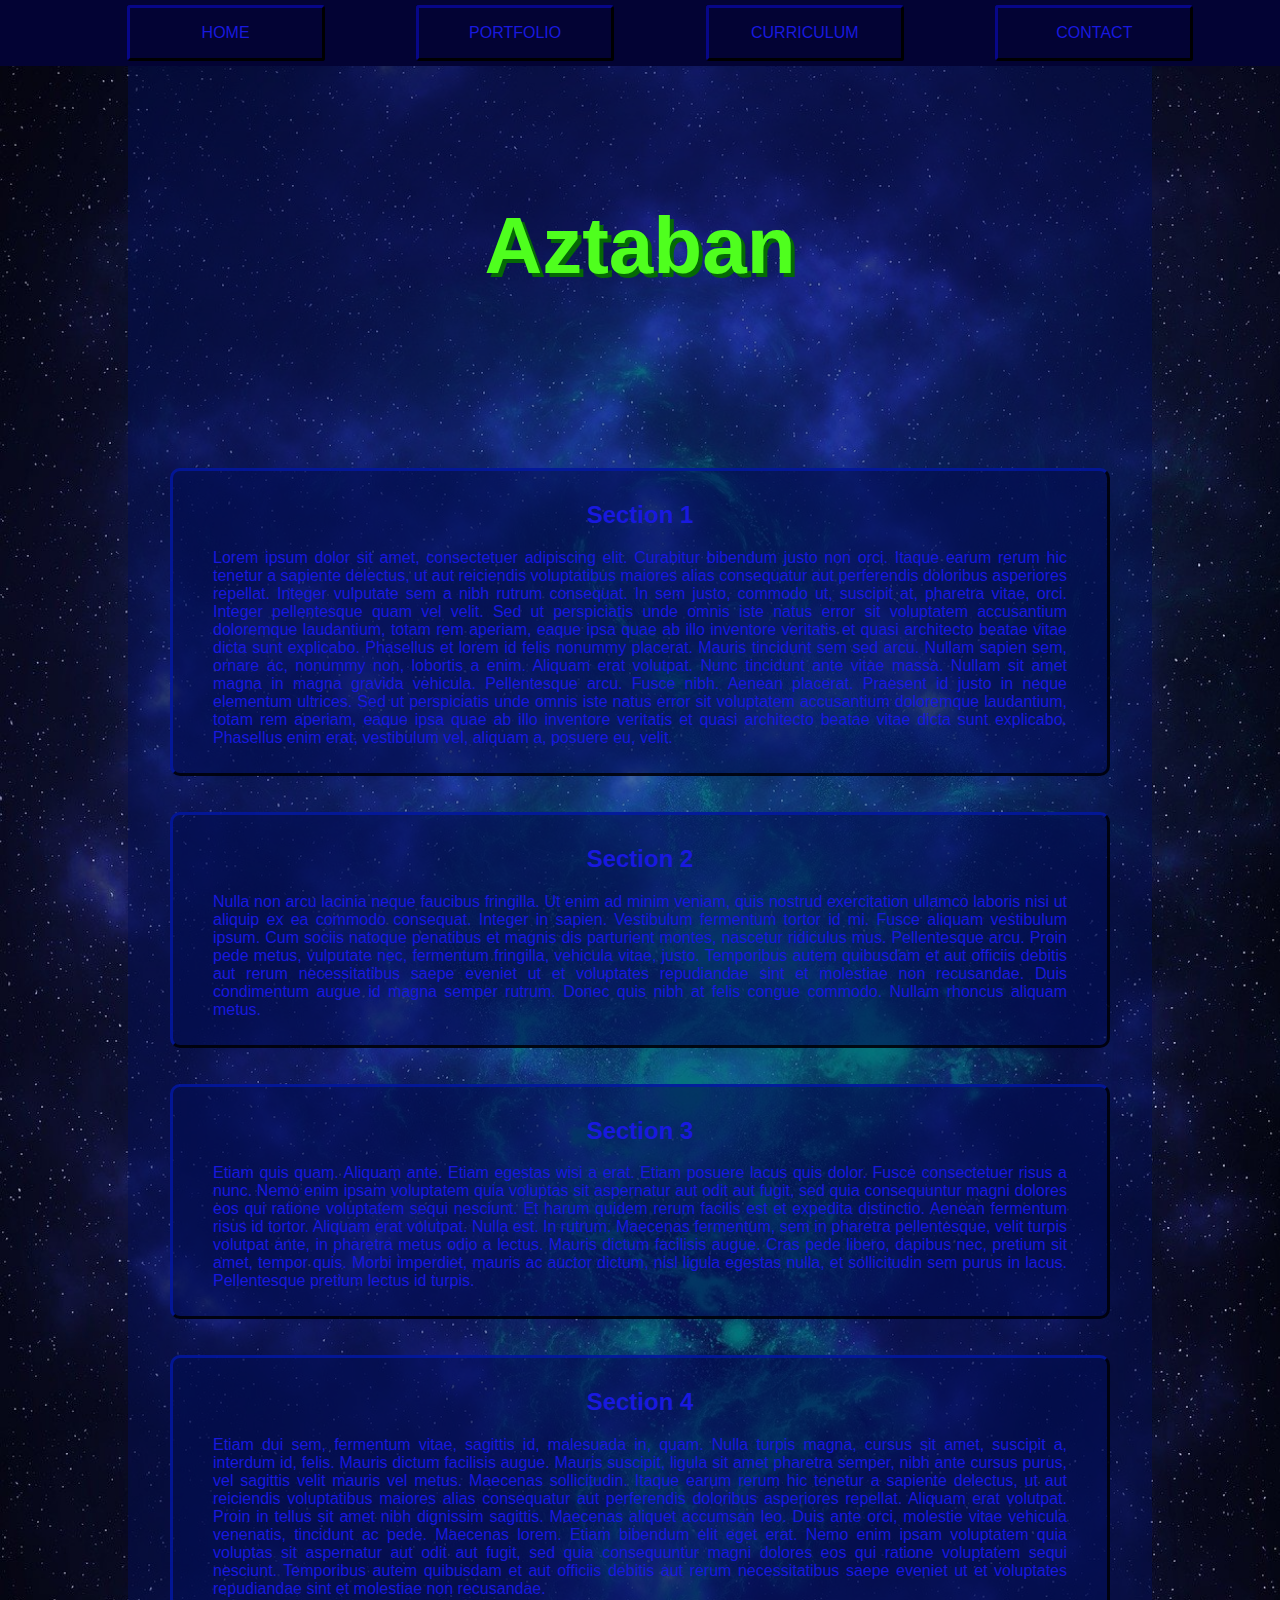
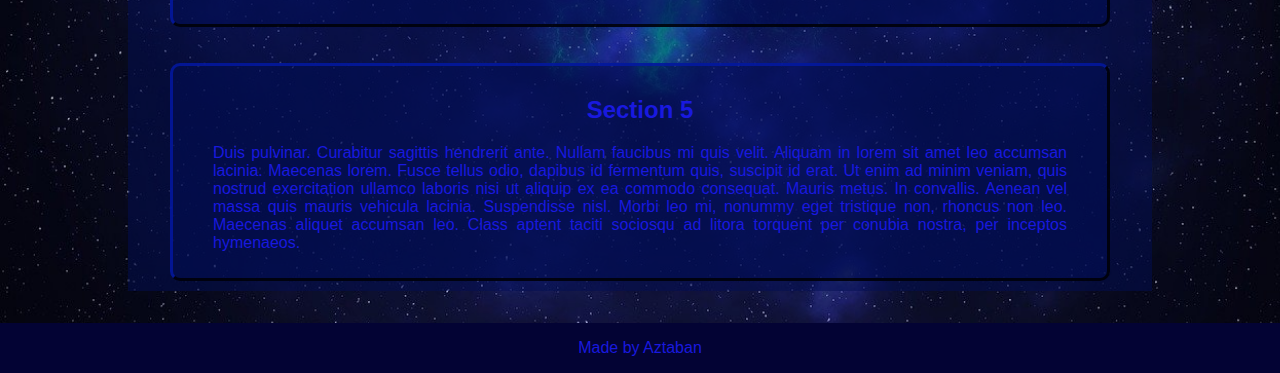
==== index.html @ 69197e9d "Add files via upload" ====
<!DOCTYPE html>
<html lang="en">
<head>
    <meta charset="UTF-8">
    <meta http-equiv="X-UA-Compatible" content="IE=edge">
    <meta name="viewport" content="width=device-width, initial-scale=1.0">
    <title>Personal Webpage</title>
    <link rel="stylesheet" type="text/css" href="style.css">
</head>
<body>
    <nav>
        <ul class="main-nav foot-nav">
            <li><a href="index.html">HOME</a></li>
            <li><a href="index.html">PORTFOLIO</a></li>
            <li><a href="index.html">CURRICULUM</a></li>
            <li><a href="index.html">CONTACT</a></li>
        </ul>
    </nav>
    <div class="content-wrap">
        <div class="top-container">
            <h1>Aztaban</h1>
        </div>
    
        <div class="mid-container">
            <div class="mid-item">
                <h2>Section 1</h2>
                <p>Lorem ipsum dolor sit amet, consectetuer adipiscing elit. Curabitur bibendum justo non orci. Itaque earum rerum hic tenetur a sapiente delectus, ut aut reiciendis voluptatibus maiores alias consequatur aut perferendis doloribus asperiores repellat. Integer vulputate sem a nibh rutrum consequat. In sem justo, commodo ut, suscipit at, pharetra vitae, orci. Integer pellentesque quam vel velit. Sed ut perspiciatis unde omnis iste natus error sit voluptatem accusantium doloremque laudantium, totam rem aperiam, eaque ipsa quae ab illo inventore veritatis et quasi architecto beatae vitae dicta sunt explicabo. Phasellus et lorem id felis nonummy placerat. Mauris tincidunt sem sed arcu. Nullam sapien sem, ornare ac, nonummy non, lobortis a enim. Aliquam erat volutpat. Nunc tincidunt ante vitae massa. Nullam sit amet magna in magna gravida vehicula. Pellentesque arcu. Fusce nibh. Aenean placerat. Praesent id justo in neque elementum ultrices. Sed ut perspiciatis unde omnis iste natus error sit voluptatem accusantium doloremque laudantium, totam rem aperiam, eaque ipsa quae ab illo inventore veritatis et quasi architecto beatae vitae dicta sunt explicabo. Phasellus enim erat, vestibulum vel, aliquam a, posuere eu, velit.</p>
            </div>
            <div class="mid-item">
                <h2>Section 2</h2>
                <p>Nulla non arcu lacinia neque faucibus fringilla. Ut enim ad minim veniam, quis nostrud exercitation ullamco laboris nisi ut aliquip ex ea commodo consequat. Integer in sapien. Vestibulum fermentum tortor id mi. Fusce aliquam vestibulum ipsum. Cum sociis natoque penatibus et magnis dis parturient montes, nascetur ridiculus mus. Pellentesque arcu. Proin pede metus, vulputate nec, fermentum fringilla, vehicula vitae, justo. Temporibus autem quibusdam et aut officiis debitis aut rerum necessitatibus saepe eveniet ut et voluptates repudiandae sint et molestiae non recusandae. Duis condimentum augue id magna semper rutrum. Donec quis nibh at felis congue commodo. Nullam rhoncus aliquam metus.</p>
            </div>
            <div class="mid-item">
                <h2>Section 3</h2>
                <p>Etiam quis quam. Aliquam ante. Etiam egestas wisi a erat. Etiam posuere lacus quis dolor. Fusce consectetuer risus a nunc. Nemo enim ipsam voluptatem quia voluptas sit aspernatur aut odit aut fugit, sed quia consequuntur magni dolores eos qui ratione voluptatem sequi nesciunt. Et harum quidem rerum facilis est et expedita distinctio. Aenean fermentum risus id tortor. Aliquam erat volutpat. Nulla est. In rutrum. Maecenas fermentum, sem in pharetra pellentesque, velit turpis volutpat ante, in pharetra metus odio a lectus. Mauris dictum facilisis augue. Cras pede libero, dapibus nec, pretium sit amet, tempor quis. Morbi imperdiet, mauris ac auctor dictum, nisl ligula egestas nulla, et sollicitudin sem purus in lacus. Pellentesque pretium lectus id turpis.</p>
            </div>
            <div class="mid-item">
                <h2>Section 4</h2>
                <p>Etiam dui sem, fermentum vitae, sagittis id, malesuada in, quam. Nulla turpis magna, cursus sit amet, suscipit a, interdum id, felis. Mauris dictum facilisis augue. Mauris suscipit, ligula sit amet pharetra semper, nibh ante cursus purus, vel sagittis velit mauris vel metus. Maecenas sollicitudin. Itaque earum rerum hic tenetur a sapiente delectus, ut aut reiciendis voluptatibus maiores alias consequatur aut perferendis doloribus asperiores repellat. Aliquam erat volutpat. Proin in tellus sit amet nibh dignissim sagittis. Maecenas aliquet accumsan leo. Duis ante orci, molestie vitae vehicula venenatis, tincidunt ac pede. Maecenas lorem. Etiam bibendum elit eget erat. Nemo enim ipsam voluptatem quia voluptas sit aspernatur aut odit aut fugit, sed quia consequuntur magni dolores eos qui ratione voluptatem sequi nesciunt. Temporibus autem quibusdam et aut officiis debitis aut rerum necessitatibus saepe eveniet ut et voluptates repudiandae sint et molestiae non recusandae.</p>
            </div>
            <div class="mid-item">
                <h2>Section 5</h2>
                <p>Duis pulvinar. Curabitur sagittis hendrerit ante. Nullam faucibus mi quis velit. Aliquam in lorem sit amet leo accumsan lacinia. Maecenas lorem. Fusce tellus odio, dapibus id fermentum quis, suscipit id erat. Ut enim ad minim veniam, quis nostrud exercitation ullamco laboris nisi ut aliquip ex ea commodo consequat. Mauris metus. In convallis. Aenean vel massa quis mauris vehicula lacinia. Suspendisse nisl. Morbi leo mi, nonummy eget tristique non, rhoncus non leo. Maecenas aliquet accumsan leo. Class aptent taciti sociosqu ad litora torquent per conubia nostra, per inceptos hymenaeos.</p>
            </div>
        </div>
    </div>

    <footer class="foot-nav">
        <p>Made by Aztaban</p>
    </footer>
</body>
</html>
---- style.css ----
body {
    background-image: url("img/space.jpg");
    background-size: cover;
    margin: 0;
    font-family:'Franklin Gothic Medium', 'Arial Narrow', Arial, sans-serif;
}

.foot-nav {
    background-color: rgb(3, 3, 52);
    font-size: 1em;
    color:rgb(25, 25, 223);
}
/**************************
 ******* NAVIGATION *******
 **************************/
nav {
    position: sticky;
    top: 0;
    width: 100%;
}

.main-nav {
    display: flex;
    list-style: none;
    justify-content: space-evenly;
    margin: 0px;
}

@media only screen and (max-width: 600px) {
    .main-nav {
        font-size: 0.5em;
        padding: 0;
    }
}

li {
    padding: 1em;
    margin: 5px;
    border: outset;
    border-radius: 3px;
    border-color: rgb(3, 3, 52);
    width: 10em;
    text-align: center;
    justify-content: safe;
}

li:hover {
    background-color: rgb(79, 255, 30, 0.2);
    border: outset;
    border-radius: 3px;
    border-color: rgb(79, 255, 30);
    box-shadow: 5px 5px rgb(79, 255, 30);
}

li:hover a {
    color:rgb(79, 255, 30);
    text-shadow: 2px 2px rgb(5, 105, 5);
}

a {
    display:block;
    color: #1919DF;
    text-decoration: none;
    width: 100%;
    height: 100%;
}

/**************************
 **** CONTENT SECTION *****
 **************************/

.content-wrap {
    max-width: 1024px;
    background-color: rgb(2, 13, 83, 0.5);
    margin-left: auto;
    margin-right: auto;
}

.top-container {
    height: 40vh;
    display: flex;
    justify-content: center;
    align-items: center;
}

h1{
    font-size: 5rem;
    color:rgb(79, 255, 30);
    text-shadow: 4px 4px rgb(5, 105, 5);
}

.mid-container {
    display: grid;
    margin: 2em;
    gap: 1em;
    justify-content: center;
    align-items: flex-start;
    color:rgb(25, 25, 223);
    text-align: center;
}

.mid-item {
    background-color: rgb(2, 13, 83, 0.6);
    border: outset;
    border-radius: 10px;
    margin: 10px;
    border-color:rgb(2, 13, 83, 0.8);
    padding: 10px 40px;
}

.mid-item:hover {
    background-color: rgb(79, 255, 30, 0.2);
    border: outset;
    border-radius: 10px;
    border-color: rgb(79, 255, 30);
    box-shadow: 5px 5px rgb(79, 255, 30);
    color:rgb(79, 255, 30);
    text-shadow: 2px 2px rgb(5, 105, 5);
}


p {
    text-align: justify;
}

/**************************
 ********* FOOTER *********
 **************************/

footer {
    display: flex;
    justify-content: center;
}
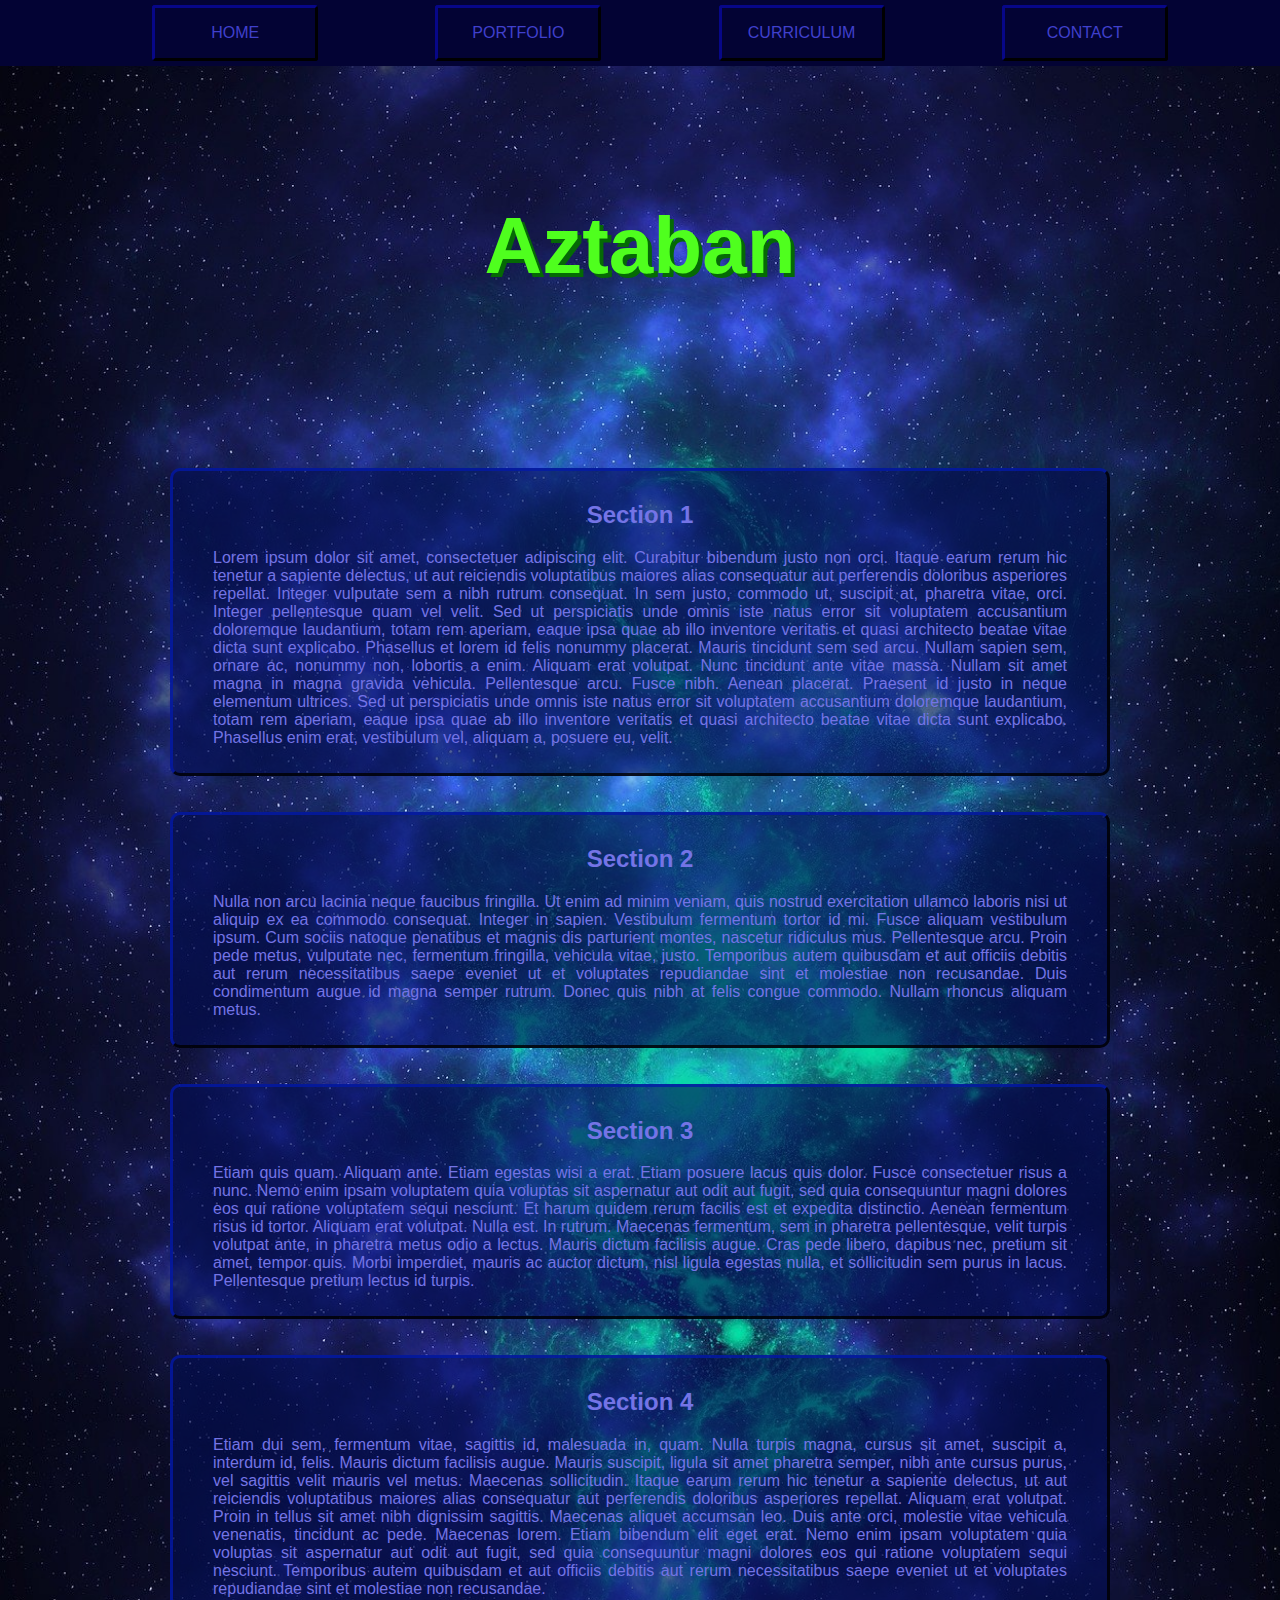
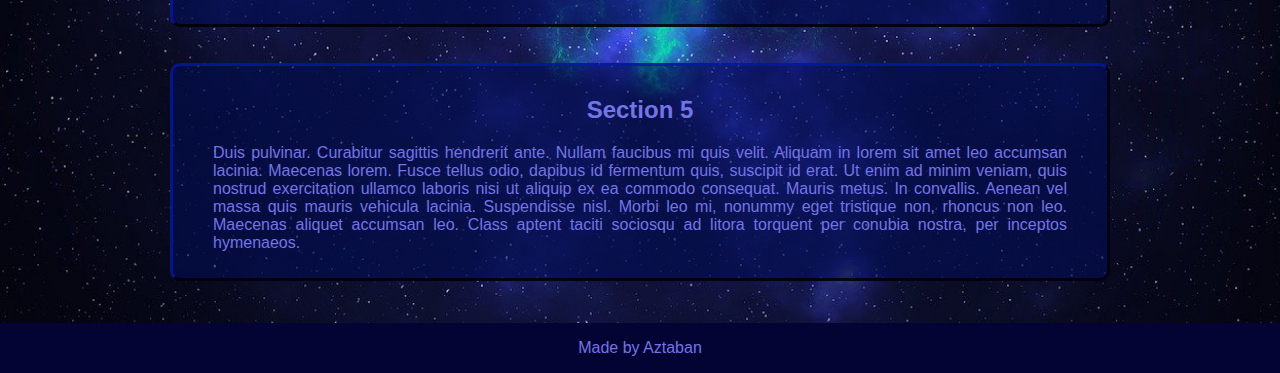
==== commit 2438dff7: "functional navbar" ====
--- a/index.html
+++ b/index.html
@@ -11,9 +11,9 @@
     <nav>
         <ul class="main-nav foot-nav">
             <li><a href="index.html">HOME</a></li>
-            <li><a href="index.html">PORTFOLIO</a></li>
-            <li><a href="index.html">CURRICULUM</a></li>
-            <li><a href="index.html">CONTACT</a></li>
+            <li><a href="pages/portfolio.html">PORTFOLIO</a></li>
+            <li><a href="pages/curic.html">CURRICULUM</a></li>
+            <li><a href="pages/contact.html">CONTACT</a></li>
         </ul>
     </nav>
     <div class="content-wrap">
--- a/style.css
+++ b/style.css
@@ -3,12 +3,12 @@
     background-size: cover;
     margin: 0;
     font-family:'Franklin Gothic Medium', 'Arial Narrow', Arial, sans-serif;
+    color:rgb(116, 116, 230);
 }
 
 .foot-nav {
     background-color: rgb(3, 3, 52);
     font-size: 1em;
-    color:rgb(25, 25, 223);
 }
 /**************************
  ******* NAVIGATION *******
@@ -34,7 +34,6 @@
 }
 
 li {
-    padding: 1em;
     margin: 5px;
     border: outset;
     border-radius: 3px;
@@ -45,7 +44,7 @@
 }
 
 li:hover {
-    background-color: rgb(79, 255, 30, 0.2);
+    background-color: rgb(2, 13, 83, 0.6);;
     border: outset;
     border-radius: 3px;
     border-color: rgb(79, 255, 30);
@@ -58,8 +57,9 @@
 }
 
 a {
+    padding: 1em 0;
     display:block;
-    color: #1919DF;
+    color:rgb(64, 64, 204);
     text-decoration: none;
     width: 100%;
     height: 100%;
@@ -71,7 +71,6 @@
 
 .content-wrap {
     max-width: 1024px;
-    background-color: rgb(2, 13, 83, 0.5);
     margin-left: auto;
     margin-right: auto;
 }
@@ -95,7 +94,6 @@
     gap: 1em;
     justify-content: center;
     align-items: flex-start;
-    color:rgb(25, 25, 223);
     text-align: center;
 }
 
@@ -109,7 +107,7 @@
 }
 
 .mid-item:hover {
-    background-color: rgb(79, 255, 30, 0.2);
+    background-color: rgba(13, 16, 190, 0.5);
     border: outset;
     border-radius: 10px;
     border-color: rgb(79, 255, 30);
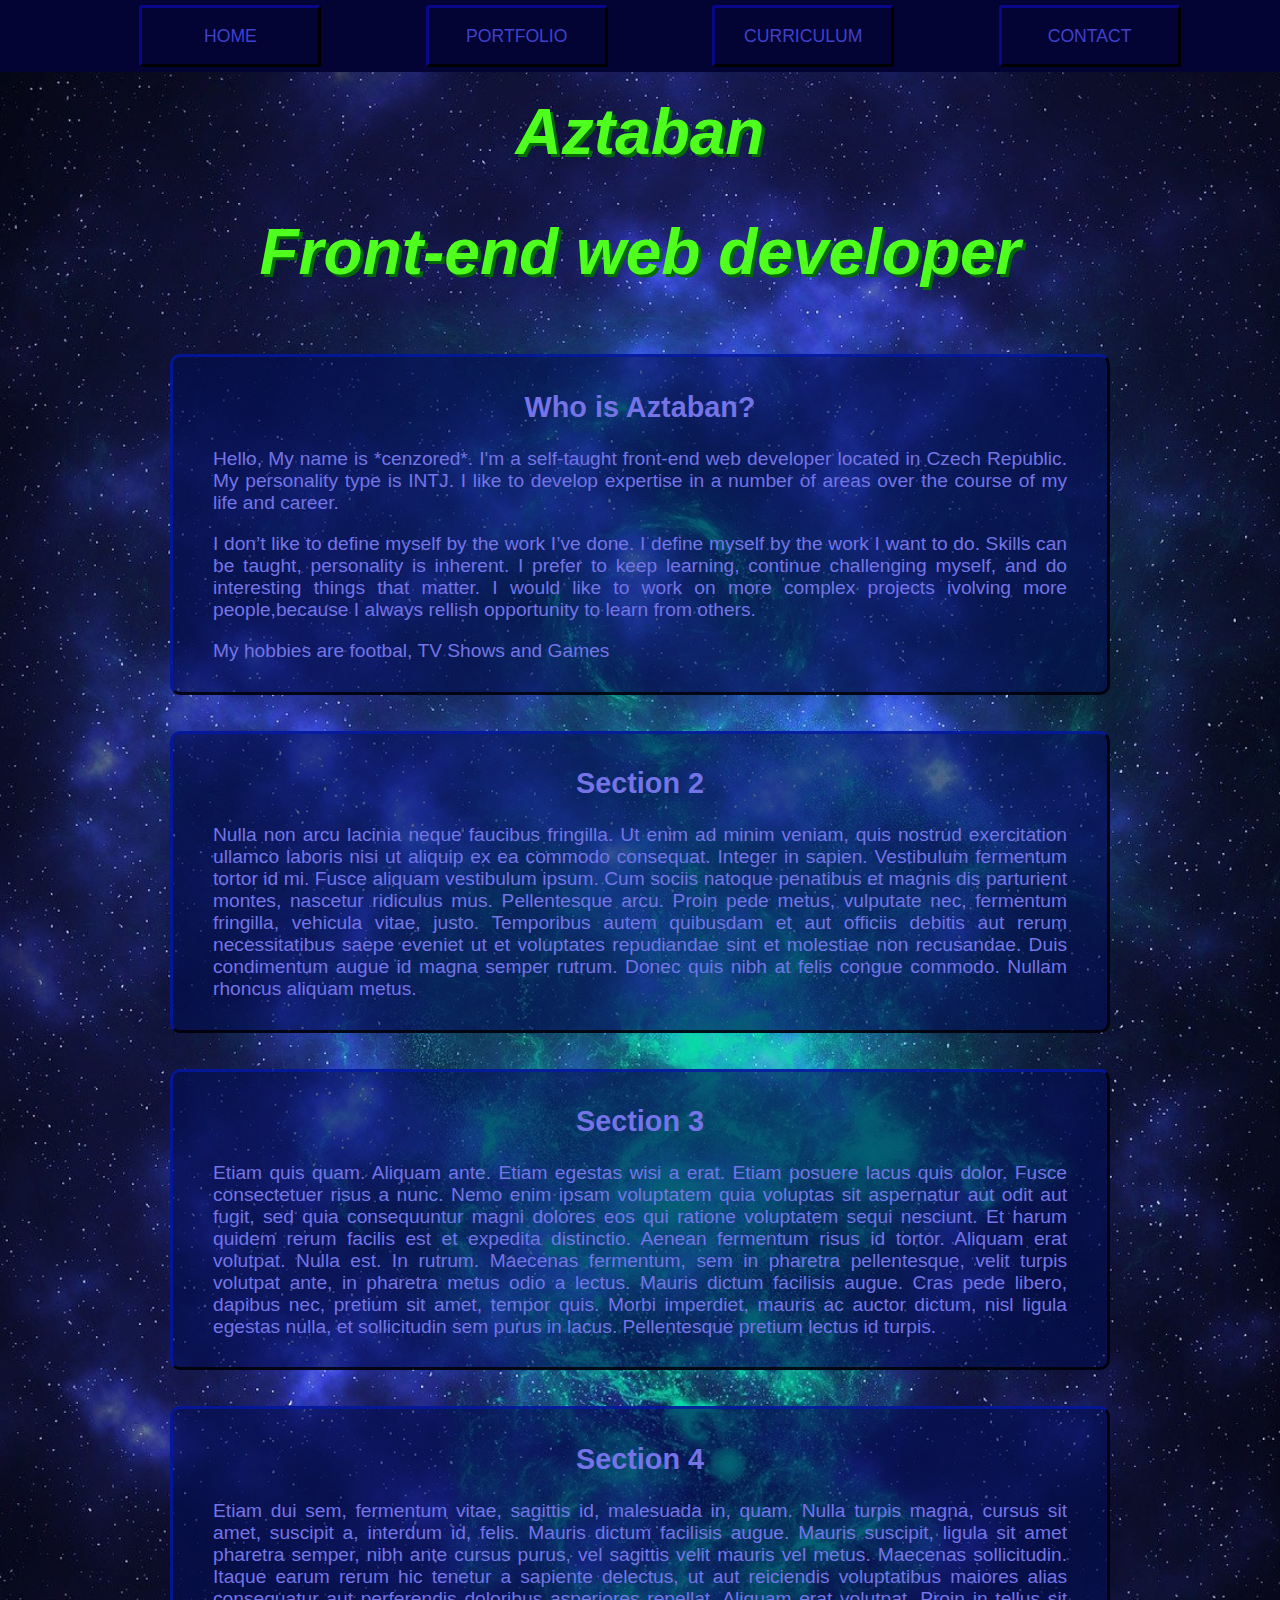
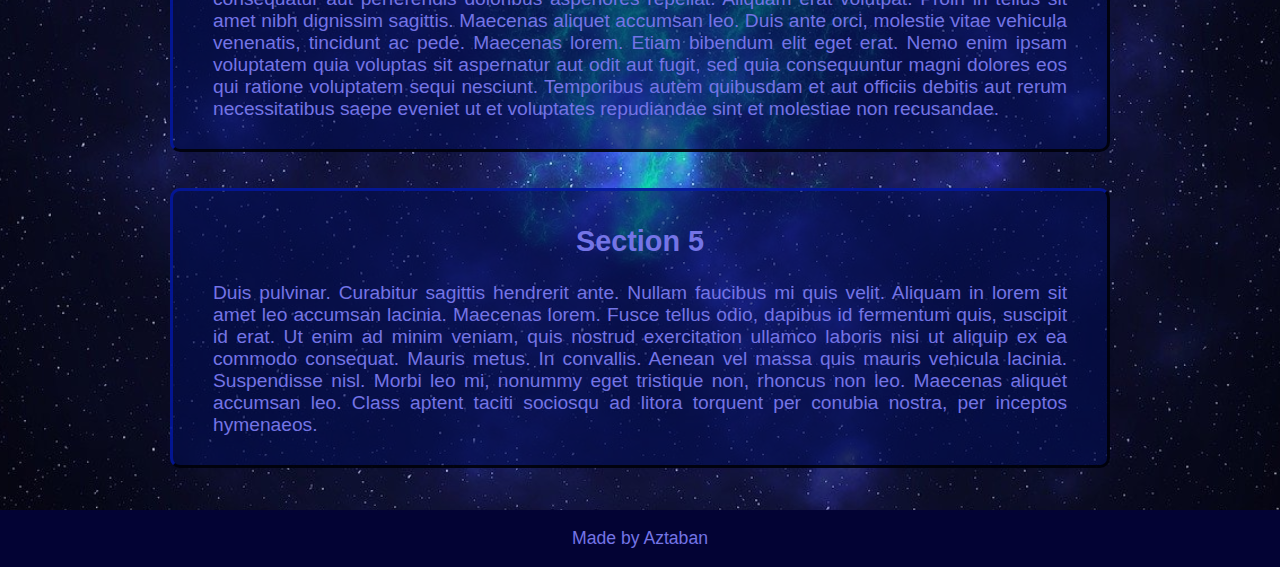
==== commit 102870a4: "contact in progress" ====
--- a/index.html
+++ b/index.html
@@ -19,12 +19,15 @@
     <div class="content-wrap">
         <div class="top-container">
             <h1>Aztaban</h1>
+            <h1>Front-end web developer</h1>
         </div>
     
         <div class="mid-container">
             <div class="mid-item">
-                <h2>Section 1</h2>
-                <p>Lorem ipsum dolor sit amet, consectetuer adipiscing elit. Curabitur bibendum justo non orci. Itaque earum rerum hic tenetur a sapiente delectus, ut aut reiciendis voluptatibus maiores alias consequatur aut perferendis doloribus asperiores repellat. Integer vulputate sem a nibh rutrum consequat. In sem justo, commodo ut, suscipit at, pharetra vitae, orci. Integer pellentesque quam vel velit. Sed ut perspiciatis unde omnis iste natus error sit voluptatem accusantium doloremque laudantium, totam rem aperiam, eaque ipsa quae ab illo inventore veritatis et quasi architecto beatae vitae dicta sunt explicabo. Phasellus et lorem id felis nonummy placerat. Mauris tincidunt sem sed arcu. Nullam sapien sem, ornare ac, nonummy non, lobortis a enim. Aliquam erat volutpat. Nunc tincidunt ante vitae massa. Nullam sit amet magna in magna gravida vehicula. Pellentesque arcu. Fusce nibh. Aenean placerat. Praesent id justo in neque elementum ultrices. Sed ut perspiciatis unde omnis iste natus error sit voluptatem accusantium doloremque laudantium, totam rem aperiam, eaque ipsa quae ab illo inventore veritatis et quasi architecto beatae vitae dicta sunt explicabo. Phasellus enim erat, vestibulum vel, aliquam a, posuere eu, velit.</p>
+                <h2>Who is Aztaban?</h2>
+                <p>Hello, My name is *cenzored*. I'm a self-taught front-end web developer located in Czech Republic. My personality type is INTJ. I like to develop expertise in a number of areas over the course of my life and career. </p>
+                <p>I don’t like to define myself by the work I’ve done. I define myself by the work I want to do. Skills can be taught, personality is inherent. I prefer to keep learning, continue challenging myself, and do interesting things that matter. I would like to work on more complex projects ivolving more people,because I always rellish opportunity to learn from others.</p>
+                <p>My hobbies are footbal, TV Shows and Games </p>
             </div>
             <div class="mid-item">
                 <h2>Section 2</h2>
--- a/style.css
+++ b/style.css
@@ -1,6 +1,7 @@
 body {
     background-image: url("img/space.jpg");
     background-size: cover;
+    background-position: center center;
     margin: 0;
     font-family:'Franklin Gothic Medium', 'Arial Narrow', Arial, sans-serif;
     color:rgb(116, 116, 230);
@@ -8,7 +9,7 @@
 
 .foot-nav {
     background-color: rgb(3, 3, 52);
-    font-size: 1em;
+    font-size: 1.1em;
 }
 /**************************
  ******* NAVIGATION *******
@@ -28,7 +29,7 @@
 
 @media only screen and (max-width: 600px) {
     .main-nav {
-        font-size: 0.5em;
+        font-size: 0.7em;
         padding: 0;
     }
 }
@@ -76,16 +77,29 @@
 }
 
 .top-container {
-    height: 40vh;
-    display: flex;
-    justify-content: center;
+    height: 15em;
+    display: grid;
+    grid-template-columns: 1;
+    justify-content: space-evenly;
     align-items: center;
+
+}
+
+@media only screen and (max-width: 600px) {
+    .top-container {
+        font-size: 0.8em;
+        padding: 0;
+        margin: 1em;
+    }
 }
 
 h1{
-    font-size: 5rem;
+    font-size: 4em;
+    font-style: italic;
+    margin: 0;
+    text-align: center;
     color:rgb(79, 255, 30);
-    text-shadow: 4px 4px rgb(5, 105, 5);
+    text-shadow: 0.05em 0.05em rgb(5, 105, 5);
 }
 
 .mid-container {
@@ -104,6 +118,7 @@
     margin: 10px;
     border-color:rgb(2, 13, 83, 0.8);
     padding: 10px 40px;
+    font-size: 1.2em;
 }
 
 .mid-item:hover {
@@ -116,6 +131,26 @@
     text-shadow: 2px 2px rgb(5, 105, 5);
 }
 
+@media only screen and (max-width: 600px) {
+    .mid-container {
+        padding: 0;
+        margin: 1px;
+    }
+
+    .mid-item {
+        padding: 1em;
+    }
+
+    .mid-item h2 {
+        padding: 0;
+        margin: 0.5em;
+    }
+    .mid-item p {
+        padding: 0;
+        margin: 0px;
+    }
+
+}
 
 p {
     text-align: justify;
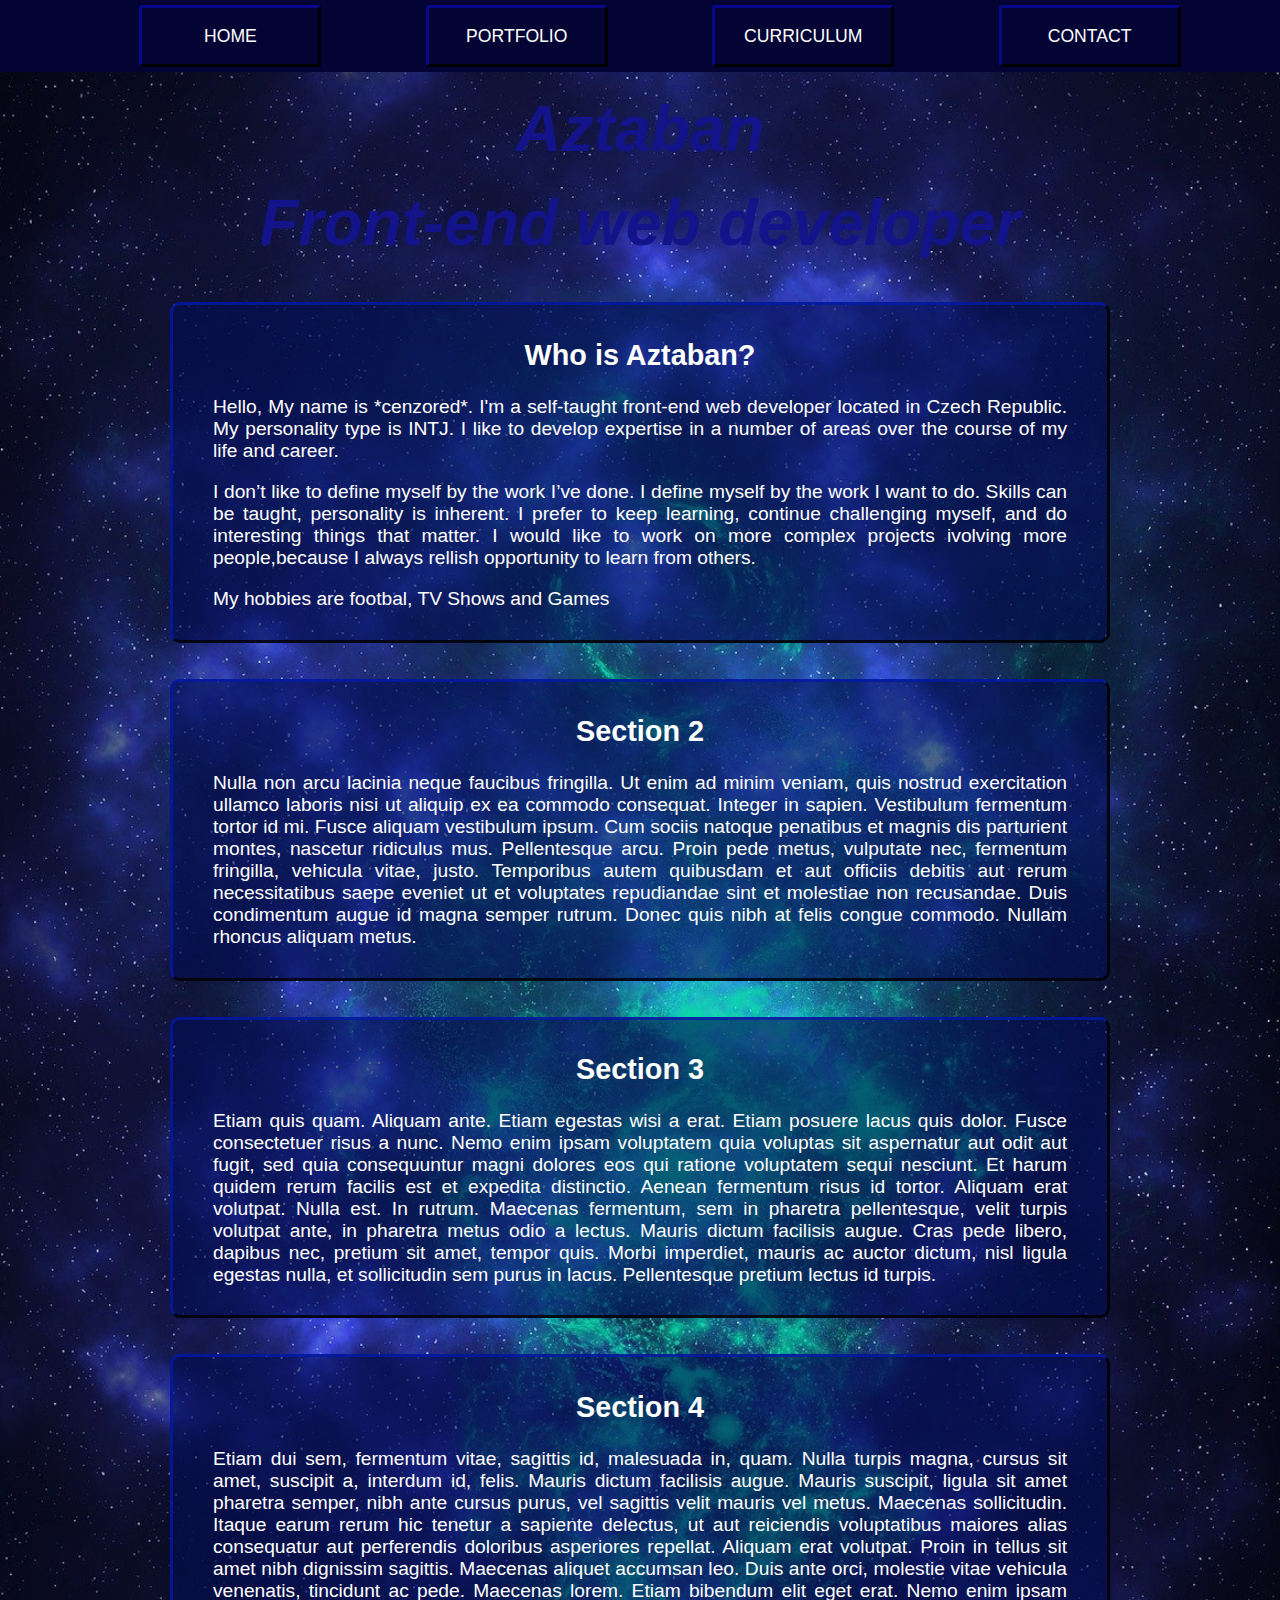
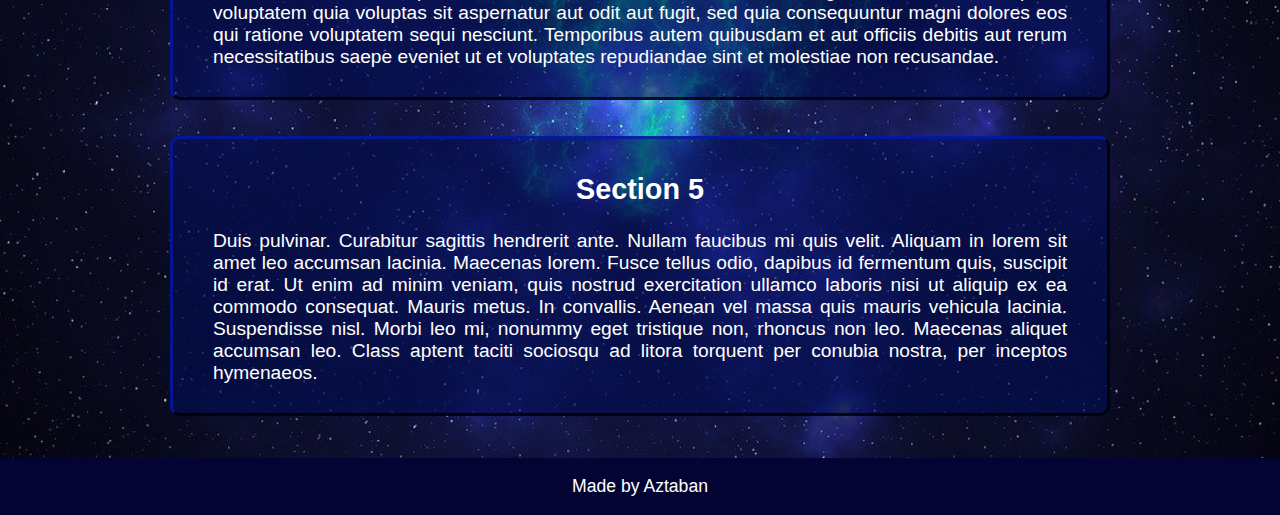
==== commit 567d7709: "pollish" ====
--- a/index.html
+++ b/index.html
@@ -18,8 +18,8 @@
     </nav>
     <div class="content-wrap">
         <div class="top-container">
-            <h1>Aztaban</h1>
-            <h1>Front-end web developer</h1>
+            <h1 class="glow">Aztaban</h1>
+            <h1 class="glow">Front-end web developer</h1>
         </div>
     
         <div class="mid-container">
--- a/style.css
+++ b/style.css
@@ -4,7 +4,10 @@
     background-position: center center;
     margin: 0;
     font-family:'Franklin Gothic Medium', 'Arial Narrow', Arial, sans-serif;
-    color:rgb(116, 116, 230);
+    color:rgb(255, 255, 255);
+    display: flex;
+    flex-direction: column;
+    min-height: 100vh;
 }
 
 .foot-nav {
@@ -29,7 +32,7 @@
 
 @media only screen and (max-width: 600px) {
     .main-nav {
-        font-size: 0.7em;
+        font-size: 0.8em;
         padding: 0;
     }
 }
@@ -45,22 +48,21 @@
 }
 
 li:hover {
-    background-color: rgb(2, 13, 83, 0.6);;
+    background-color: rgba(5, 16, 86, 0.6);
     border: outset;
     border-radius: 3px;
     border-color: rgb(79, 255, 30);
-    box-shadow: 5px 5px rgb(79, 255, 30);
+    box-shadow: 0 0 20px rgb(79, 255, 30);
 }
 
 li:hover a {
     color:rgb(79, 255, 30);
-    text-shadow: 2px 2px rgb(5, 105, 5);
 }
 
 a {
     padding: 1em 0;
     display:block;
-    color:rgb(64, 64, 204);
+    color:rgb(255, 255, 255);
     text-decoration: none;
     width: 100%;
     height: 100%;
@@ -77,12 +79,11 @@
 }
 
 .top-container {
-    height: 15em;
+    min-height: 20vh;
     display: grid;
     grid-template-columns: 1;
     justify-content: space-evenly;
     align-items: center;
-
 }
 
 @media only screen and (max-width: 600px) {
@@ -96,10 +97,16 @@
 h1{
     font-size: 4em;
     font-style: italic;
+    margin: 20px 0 0 0;
+    text-align: center;
+}
+
+h3{
+    font-size: 2em;
+    font-style: italic;
     margin: 0;
     text-align: center;
     color:rgb(79, 255, 30);
-    text-shadow: 0.05em 0.05em rgb(5, 105, 5);
 }
 
 .mid-container {
@@ -122,13 +129,14 @@
 }
 
 .mid-item:hover {
-    background-color: rgba(13, 16, 190, 0.5);
+    background-color: rgba(3, 3, 52, 0.8);
     border: outset;
     border-radius: 10px;
     border-color: rgb(79, 255, 30);
-    box-shadow: 5px 5px rgb(79, 255, 30);
     color:rgb(79, 255, 30);
-    text-shadow: 2px 2px rgb(5, 105, 5);
+    -webkit-animation: box-glow 2s ease-out infinite alternate;
+    -moz-animation: box-glow 2s ease-out infinite alternate;
+    animation: box-glow 2s ease-out infinite alternate;
 }
 
 @media only screen and (max-width: 600px) {
@@ -163,5 +171,67 @@
 footer {
     display: flex;
     justify-content: center;
-}
-
+    position: relative;
+    bottom: 0;
+    width: 100%;
+    margin-top: auto;
+}
+
+
+
+/*******************************
+ ********* Animations **********
+ *******************************/
+
+ .glow {
+    color: rgb(19, 19, 138);
+    text-align: center;
+    -webkit-animation: glow 1.5s ease-in-out infinite alternate;
+    -moz-animation: glow 1.5s ease-in-out infinite alternate;
+    animation: glow 1.5s ease-in-out infinite alternate;
+  }
+
+  .nav-glow {
+    color: rgb(19, 19, 138);
+    -webkit-animation: glow-nav 1.5s ease-in-out infinite alternate;
+    -moz-animation: glow-nav 1.5s ease-in-out infinite alternate;
+    animation: glow-nav 1.5s ease-in-out infinite alternate;
+  }
+
+  @keyframes glow {
+    from {
+      text-shadow: 0 0 10px rgb(63, 247, 13), 0 0 15px rgb(63, 247, 13), 0 0 25px rgb(63, 247, 13);
+    }
+    to {
+      text-shadow: 0 0 15px rgb(145, 252, 116), 0 0 20px rgb(145, 252, 116), 0 0 30px rgb(145, 252, 116);
+    }
+  }
+
+  @keyframes glow-nav {
+    from {
+      text-shadow: 0 0 20px rgb(63, 247, 13), 0 0 30px rgb(63, 247, 13), 0 0 40px rgb(63, 247, 13);
+    }
+    to {
+      text-shadow: 0 0 25px rgb(145, 252, 116), 0 0 35px rgb(145, 252, 116), 0 0 45px rgb(145, 252, 116);
+    }
+  }
+
+  @keyframes box-glow {
+      from {
+          box-shadow: 0 0 5x rgb(79, 255, 30), 0 0 10px rgb(79, 255, 30), 0 0 15px rgb(79, 255, 30), 0 0 20px rgb(79, 255, 30);
+      }
+      to {
+          box-shadow: 0 0 10px rgb(112, 238, 78), 0 0 15px rgb(112, 238, 78), 0 0 20px rgb(112, 238, 78), 0 0 25px rgb(112, 238, 78);
+      }
+  }
+
+  @keyframes box-glow-big {
+    from {
+        box-shadow: 0 0 10px rgb(112, 238, 78), 0 0 15px rgb(112, 238, 78), 0 0 20px rgb(112, 238, 78), 0 0 25px rgb(112, 238, 78);
+    }
+    to {
+        box-shadow: 0 0 10px rgb(79, 255, 30), 0 0 20px rgb(79, 255, 30), 0 0 25px rgb(79, 255, 30), 0 0 30px rgb(79, 255, 30);
+    }
+}
+
+
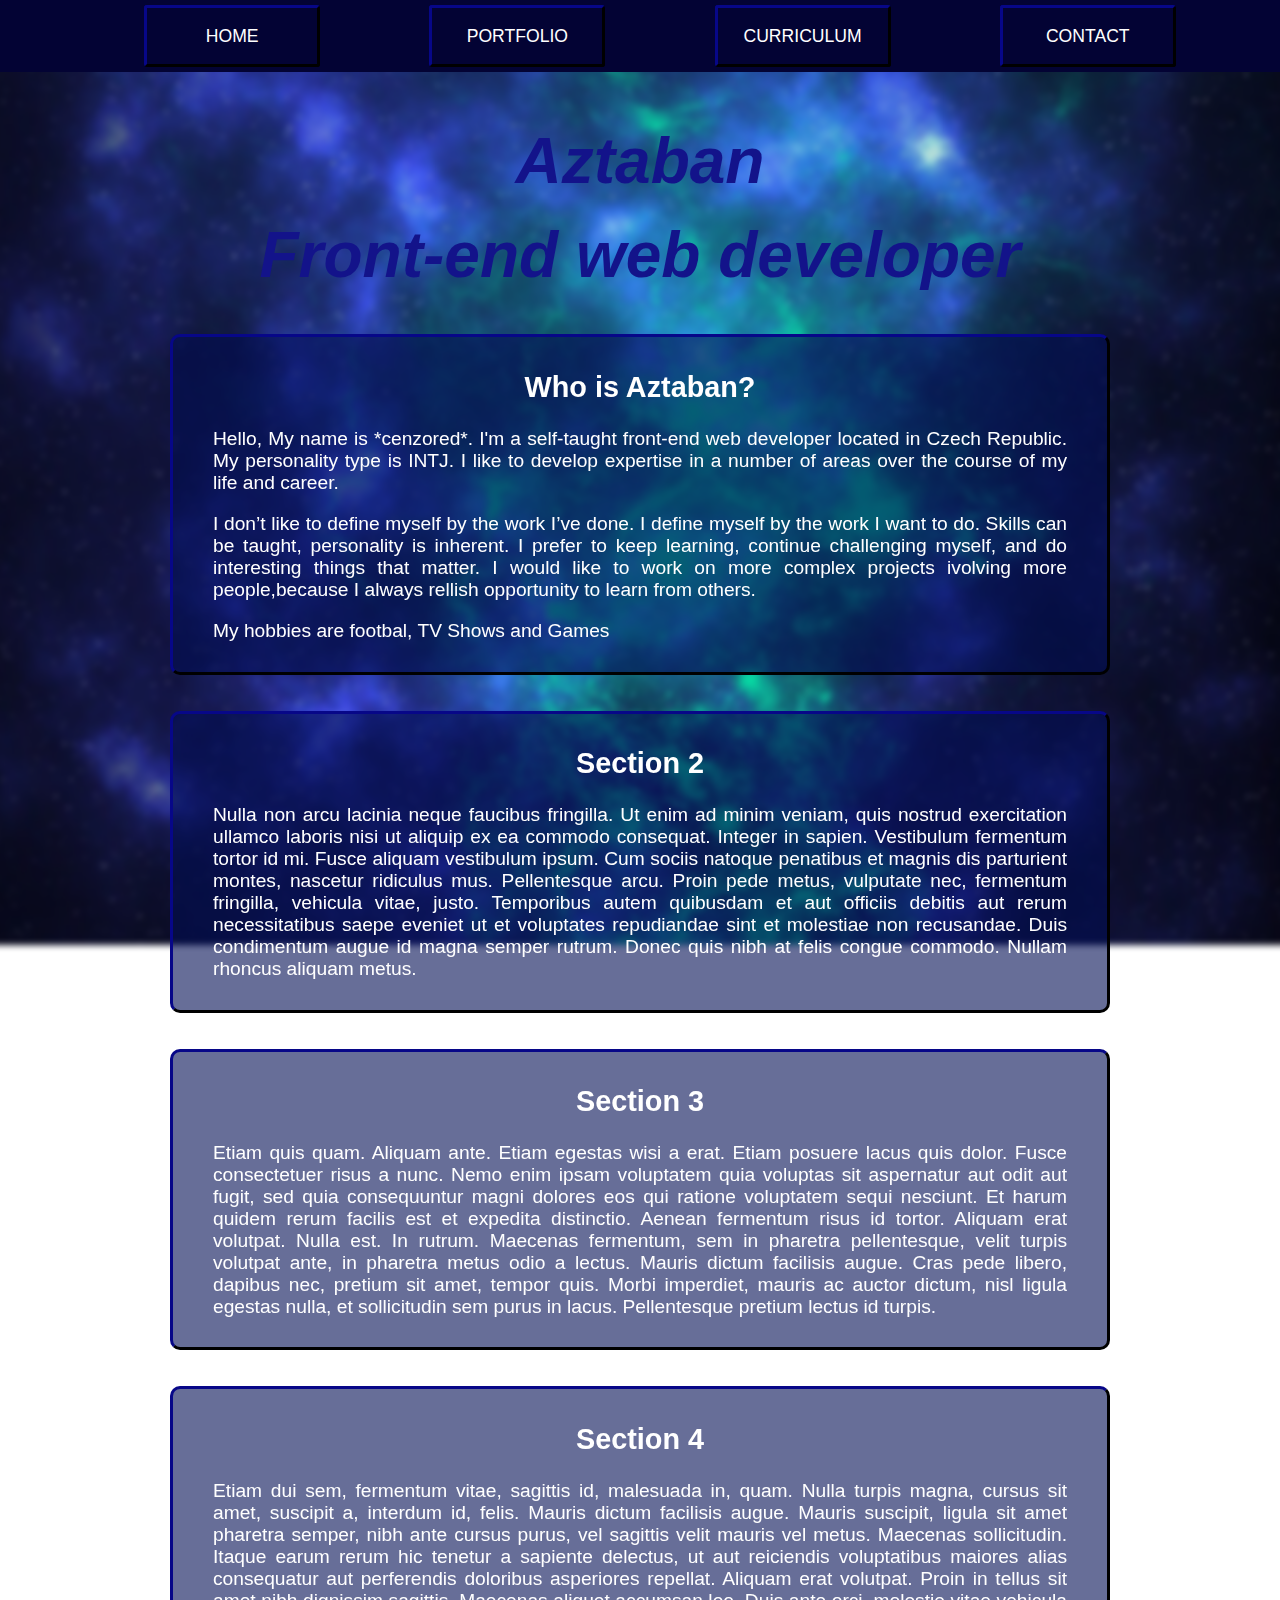
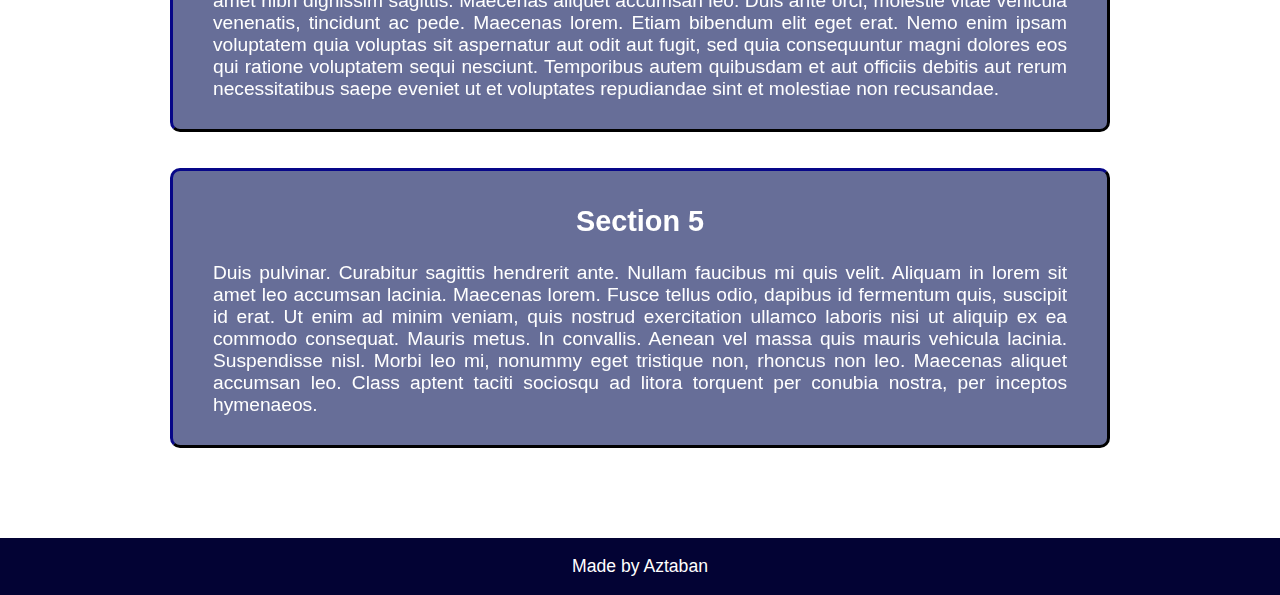
==== commit 6f72023f: "polish" ====
--- a/index.html
+++ b/index.html
@@ -8,6 +8,7 @@
     <link rel="stylesheet" type="text/css" href="style.css">
 </head>
 <body>
+    <div class="img-background"></div>
     <nav>
         <ul class="main-nav foot-nav">
             <li><a href="index.html">HOME</a></li>
--- a/style.css
+++ b/style.css
@@ -1,7 +1,17 @@
+:root {
+    --color-green: rgb(79, 255, 30);
+    --color-blue-dark: rgb(3, 3, 52);
+}
+
+* {
+    box-sizing: border-box;
+}
+
+html, body {
+    height: 100%;
+}
+
 body {
-    background-image: url("img/space.jpg");
-    background-size: cover;
-    background-position: center center;
     margin: 0;
     font-family:'Franklin Gothic Medium', 'Arial Narrow', Arial, sans-serif;
     color:rgb(255, 255, 255);
@@ -10,8 +20,22 @@
     min-height: 100vh;
 }
 
+.img-background{
+    position: fixed;
+    background-image: url("img/space.jpg");
+    background-position: center center;
+    background-repeat: no-repeat;
+    background-size: cover;
+    width: 100%;
+    height: 100%;
+    z-index: -1;
+    filter: blur(3px);
+    -webkit-filter: blur(3px);
+    transform: scale(1.1);
+}
+
 .foot-nav {
-    background-color: rgb(3, 3, 52);
+    background-color: var(--color-blue-dark);
     font-size: 1.1em;
 }
 /**************************
@@ -21,6 +45,7 @@
     position: sticky;
     top: 0;
     width: 100%;
+    margin-bottom: 2em;
 }
 
 .main-nav {
@@ -51,12 +76,12 @@
     background-color: rgba(5, 16, 86, 0.6);
     border: outset;
     border-radius: 3px;
-    border-color: rgb(79, 255, 30);
-    box-shadow: 0 0 20px rgb(79, 255, 30);
+    border-color: var(--color-green);
+    box-shadow: 0 0 20px var(--color-green);
 }
 
 li:hover a {
-    color:rgb(79, 255, 30);
+    color:var(--color-green);;
 }
 
 a {
@@ -74,8 +99,7 @@
 
 .content-wrap {
     max-width: 1024px;
-    margin-left: auto;
-    margin-right: auto;
+    margin: 0 auto 3em;
 }
 
 .top-container {
@@ -106,7 +130,7 @@
     font-style: italic;
     margin: 0;
     text-align: center;
-    color:rgb(79, 255, 30);
+    color:var(--color-green);
 }
 
 .mid-container {
@@ -123,7 +147,7 @@
     border: outset;
     border-radius: 10px;
     margin: 10px;
-    border-color:rgb(2, 13, 83, 0.8);
+    border-color:var(--color-blue-dark);;
     padding: 10px 40px;
     font-size: 1.2em;
 }
@@ -132,8 +156,8 @@
     background-color: rgba(3, 3, 52, 0.8);
     border: outset;
     border-radius: 10px;
-    border-color: rgb(79, 255, 30);
-    color:rgb(79, 255, 30);
+    border-color: var(--color-green);;
+    color:var(--color-green);
     -webkit-animation: box-glow 2s ease-out infinite alternate;
     -moz-animation: box-glow 2s ease-out infinite alternate;
     animation: box-glow 2s ease-out infinite alternate;
@@ -173,8 +197,8 @@
     justify-content: center;
     position: relative;
     bottom: 0;
-    width: 100%;
     margin-top: auto;
+    width: 100%;
 }
 
 
@@ -218,7 +242,7 @@
 
   @keyframes box-glow {
       from {
-          box-shadow: 0 0 5x rgb(79, 255, 30), 0 0 10px rgb(79, 255, 30), 0 0 15px rgb(79, 255, 30), 0 0 20px rgb(79, 255, 30);
+          box-shadow: 0 0 5x var(--color-green), 0 0 10px var(--color-green), 0 0 15px var(--color-green), 0 0 20px var(--color-green);
       }
       to {
           box-shadow: 0 0 10px rgb(112, 238, 78), 0 0 15px rgb(112, 238, 78), 0 0 20px rgb(112, 238, 78), 0 0 25px rgb(112, 238, 78);
@@ -230,8 +254,8 @@
         box-shadow: 0 0 10px rgb(112, 238, 78), 0 0 15px rgb(112, 238, 78), 0 0 20px rgb(112, 238, 78), 0 0 25px rgb(112, 238, 78);
     }
     to {
-        box-shadow: 0 0 10px rgb(79, 255, 30), 0 0 20px rgb(79, 255, 30), 0 0 25px rgb(79, 255, 30), 0 0 30px rgb(79, 255, 30);
-    }
-}
-
-
+        box-shadow: 0 0 10px var(--color-green), 0 0 20px var(--color-green), 0 0 25px var(--color-green), 0 0 30px var(--color-green);
+    }
+}
+
+
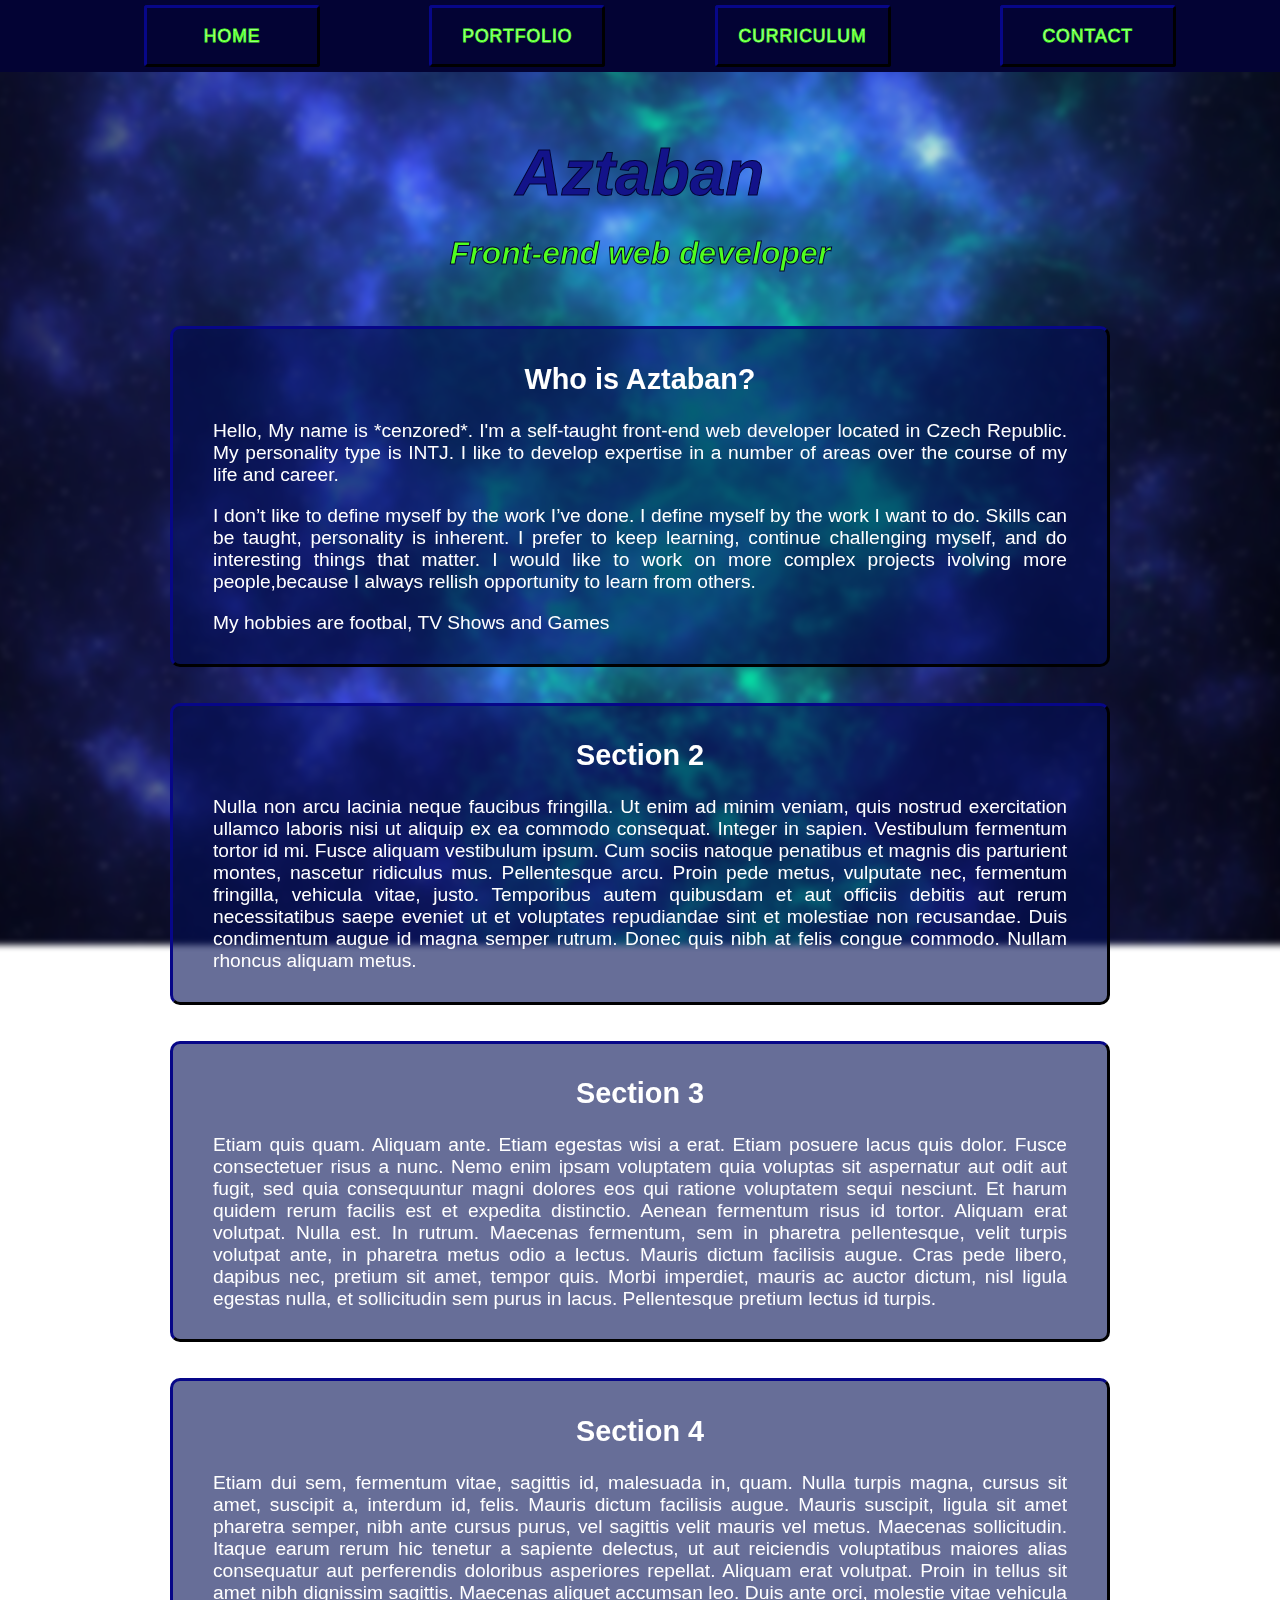
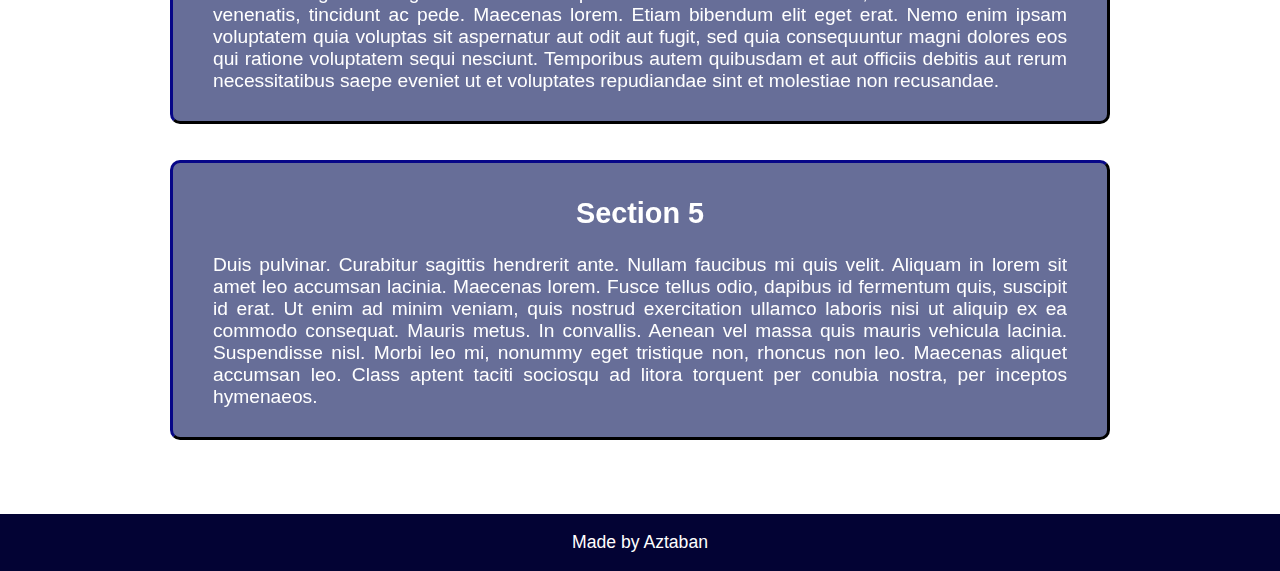
==== commit d4789eb0: "small tweak" ====
--- a/index.html
+++ b/index.html
@@ -20,7 +20,7 @@
     <div class="content-wrap">
         <div class="top-container">
             <h1 class="glow">Aztaban</h1>
-            <h1 class="glow">Front-end web developer</h1>
+            <h3>Front-end web developer</h3>
         </div>
     
         <div class="mid-container">
--- a/style.css
+++ b/style.css
@@ -89,6 +89,8 @@
     display:block;
     color:rgb(255, 255, 255);
     text-decoration: none;
+    -webkit-text-stroke: 1px var(--color-green);
+    letter-spacing: 1px;
     width: 100%;
     height: 100%;
 }
@@ -99,7 +101,8 @@
 
 .content-wrap {
     max-width: 1024px;
-    margin: 0 auto 3em;
+    margin: 0 auto 2em;
+    width: 100%;
 }
 
 .top-container {
@@ -123,6 +126,7 @@
     font-style: italic;
     margin: 20px 0 0 0;
     text-align: center;
+    -webkit-text-stroke: 1px var(--color-blue-dark);
 }
 
 h3{
@@ -131,6 +135,7 @@
     margin: 0;
     text-align: center;
     color:var(--color-green);
+    -webkit-text-stroke: 1px var(--color-blue-dark);
 }
 
 .mid-container {
